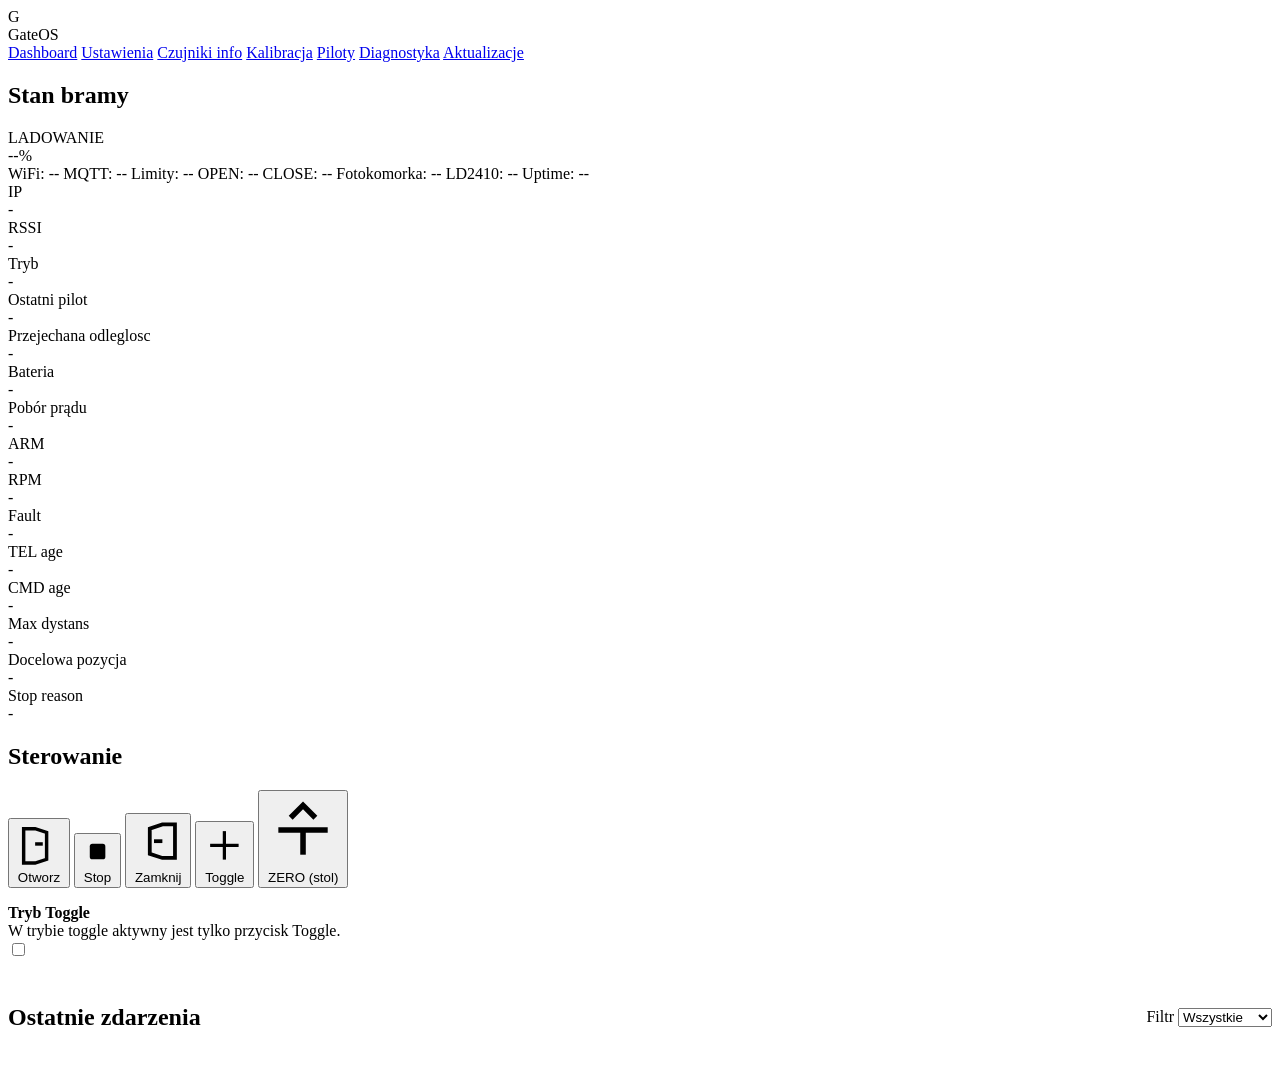
==== esp32/data/index.html @ d35eda63 "Restructure repository into esp32 and stm32 directories" ====
<!doctype html>
<html lang="pl">
<head>
  <meta charset="utf-8">
  <meta name="viewport" content="width=device-width,initial-scale=1">
  <title>GateOS - Dashboard</title>
  <link rel="stylesheet" href="/styles.css?v=20260102">
</head>
<body>
  <header class="topbar">
    <div class="topbar-inner">
      <div class="brand" aria-label="GateOS">
        <div class="logo">G</div>
        <div>GateOS</div>
      </div>
      <nav class="nav" aria-label="Nawigacja">
        <a class="active" href="/">Dashboard</a>
        <a href="/settings.html">Ustawienia</a>
        <a href="/sensors.html">Czujniki info</a>
        <a href="/calibration.html">Kalibracja</a>
        <a href="/remotes.html">Piloty</a>
        <a href="/settings.html#diagnostyka">Diagnostyka</a>
        <a href="/settings.html#ota">Aktualizacje</a>
      </nav>
    </div>
  </header>

  <main class="page">
    <div class="grid">
      <section class="card" style="--delay:0s">
        <h2>Stan bramy</h2>
        <div class="status-big" id="gateState">LADOWANIE</div>
        <div class="progress-track" aria-label="Postep">
          <div class="progress-bar" id="gateProgress"></div>
        </div>
        <div class="progress-label"><span id="gatePercent">--</span>%</div>
        <div class="chips">
          <span class="chip" id="wifiChip">WiFi: --</span>
          <span class="chip" id="mqttChip">MQTT: --</span>
          <span class="chip" id="limitsChip">Limity: --</span>
          <span class="chip" id="limitOpenChip">OPEN: --</span>
          <span class="chip" id="limitCloseChip">CLOSE: --</span>
          <span class="chip" id="photocellChip">Fotokomorka: --</span>
          <span class="chip" id="ld2410Chip">LD2410: --</span>
          <span class="chip" id="uptimeChip">Uptime: --</span>
        </div>
        <div class="metric-list">
          <div class="metric">
            <div class="label">IP</div>
            <div class="value" id="ipValue">-</div>
          </div>
          <div class="metric">
            <div class="label">RSSI</div>
            <div class="value" id="rssiValue">-</div>
          </div>
          <div class="metric">
            <div class="label">Tryb</div>
            <div class="value" id="wifiModeValue">-</div>
          </div>
          <div class="metric">
            <div class="label">Ostatni pilot</div>
            <div class="value" id="lastRemoteValue">-</div>
          </div>
          <div class="metric">
            <div class="label">Przejechana odleglosc</div>
            <div class="value" id="hbDistValue">-</div>
          </div>
          <div class="metric">
            <div class="label">Bateria</div>
            <div class="value" id="hbBatValue">-</div>
          </div>
          <div class="metric">
            <div class="label">Pobór prądu</div>
            <div class="value" id="hbIAValue">-</div>
          </div>
          <div class="metric">
            <div class="label">ARM</div>
            <div class="value" id="hbArmedValue">-</div>
          </div>
          <div class="metric">
            <div class="label">RPM</div>
            <div class="value" id="hbRpmValue">-</div>
          </div>
          <div class="metric">
            <div class="label">Fault</div>
            <div class="value" id="hbFaultValue">-</div>
          </div>
          <div class="metric">
            <div class="label">TEL age</div>
            <div class="value" id="hbTelAgeValue">-</div>
          </div>
          <div class="metric">
            <div class="label">CMD age</div>
            <div class="value" id="hbCmdAgeValue">-</div>
          </div>
          <div class="metric">
            <div class="label">Max dystans</div>
            <div class="value" id="maxDistanceValue">-</div>
          </div>
          <div class="metric">
            <div class="label">Docelowa pozycja</div>
            <div class="value" id="targetPositionValue">-</div>
          </div>
          <div class="metric">
            <div class="label">Stop reason</div>
            <div class="value" id="gateStopReasonValue">-</div>
          </div>
        </div>
      </section>

      <section class="card" style="--delay:0.05s">
        <h2>Sterowanie</h2>
        <div class="controls">
          <button id="openBtn" class="btn primary" aria-label="Otworz">
            <svg viewBox="0 0 24 24" fill="none" stroke="currentColor" stroke-width="1.8">
              <path d="M4 20V4h6l6 2v14l-6 2H4Z"/>
              <path d="M10 12h4"/>
            </svg>
            Otworz
          </button>
          <button id="stopBtn" class="btn warn" aria-label="Stop">
            <svg viewBox="0 0 24 24" fill="currentColor">
              <rect x="6" y="6" width="12" height="12" rx="2"/>
            </svg>
            Stop
          </button>
          <button id="closeBtn" class="btn danger" aria-label="Zamknij">
            <svg viewBox="0 0 24 24" fill="none" stroke="currentColor" stroke-width="1.8">
              <path d="M20 20V4h-6L8 6v12l6 2h6Z"/>
              <path d="M10 12h4"/>
            </svg>
            Zamknij
          </button>
          <button id="toggleBtn" class="btn ghost" aria-label="Toggle">
            <svg viewBox="0 0 24 24" fill="none" stroke="currentColor" stroke-width="1.8">
              <path d="M4 12h16"/>
              <path d="M12 4v16"/>
            </svg>
            Toggle
          </button>
          <button id="zeroBtn" class="btn ghost" aria-label="Ustaw ZERO (stol)">
            <svg viewBox="0 0 24 24" fill="none" stroke="currentColor" stroke-width="1.8">
              <path d="M4 12h16"/>
              <path d="M12 12v8"/>
              <path d="M8 8l4-4 4 4"/>
            </svg>
            ZERO (stol)
          </button>
        </div>
        <div class="toggle-row" style="margin-top:16px">
          <div>
            <strong>Tryb Toggle</strong>
            <div class="info-row">W trybie toggle aktywny jest tylko przycisk Toggle.</div>
          </div>
          <label class="switch">
            <input type="checkbox" id="toggleMode">
            <span class="slider"></span>
          </label>
        </div>
        <div class="alert" id="safetyAlert" style="display:none;margin-top:12px">
          Wykryto blad lub przeszkode. Akcje moga byc zablokowane.
        </div>
      </section>
    </div>

    <section class="card" style="--delay:0.1s;margin-top:24px">
      <div style="display:flex;align-items:center;justify-content:space-between;gap:12px;flex-wrap:wrap">
        <h2>Ostatnie zdarzenia</h2>
        <div class="field" style="max-width:180px">
          <label for="eventFilter">Filtr</label>
          <select id="eventFilter">
            <option value="all">Wszystkie</option>
            <option value="info">Info</option>
            <option value="warn">Ostrzezenia</option>
            <option value="error">Bledy</option>
          </select>
        </div>
      </div>
      <ul class="event-list" id="eventList"></ul>
    </section>
  </main>

  <div class="toast" id="toast" role="status" aria-live="polite"></div>
  <script src="/script.js?v=20260102"></script>
</body>
</html>
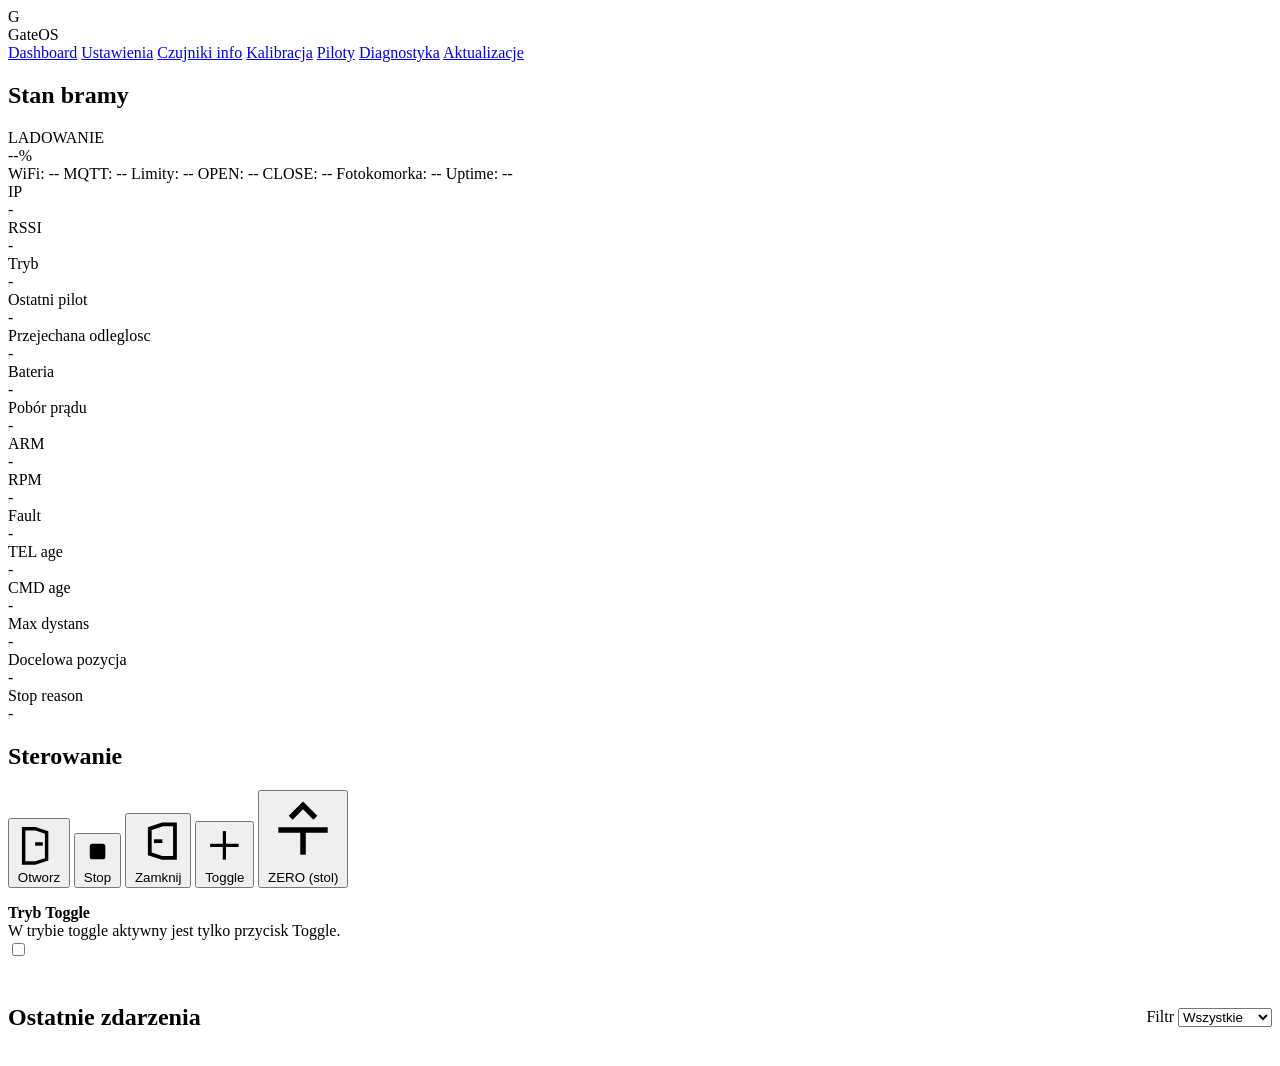
==== commit 4405db53: "Remove LD2410 and harden clean-boot state" ====
--- a/esp32/data/index.html
+++ b/esp32/data/index.html
@@ -41,7 +41,6 @@
           <span class="chip" id="limitOpenChip">OPEN: --</span>
           <span class="chip" id="limitCloseChip">CLOSE: --</span>
           <span class="chip" id="photocellChip">Fotokomorka: --</span>
-          <span class="chip" id="ld2410Chip">LD2410: --</span>
           <span class="chip" id="uptimeChip">Uptime: --</span>
         </div>
         <div class="metric-list">
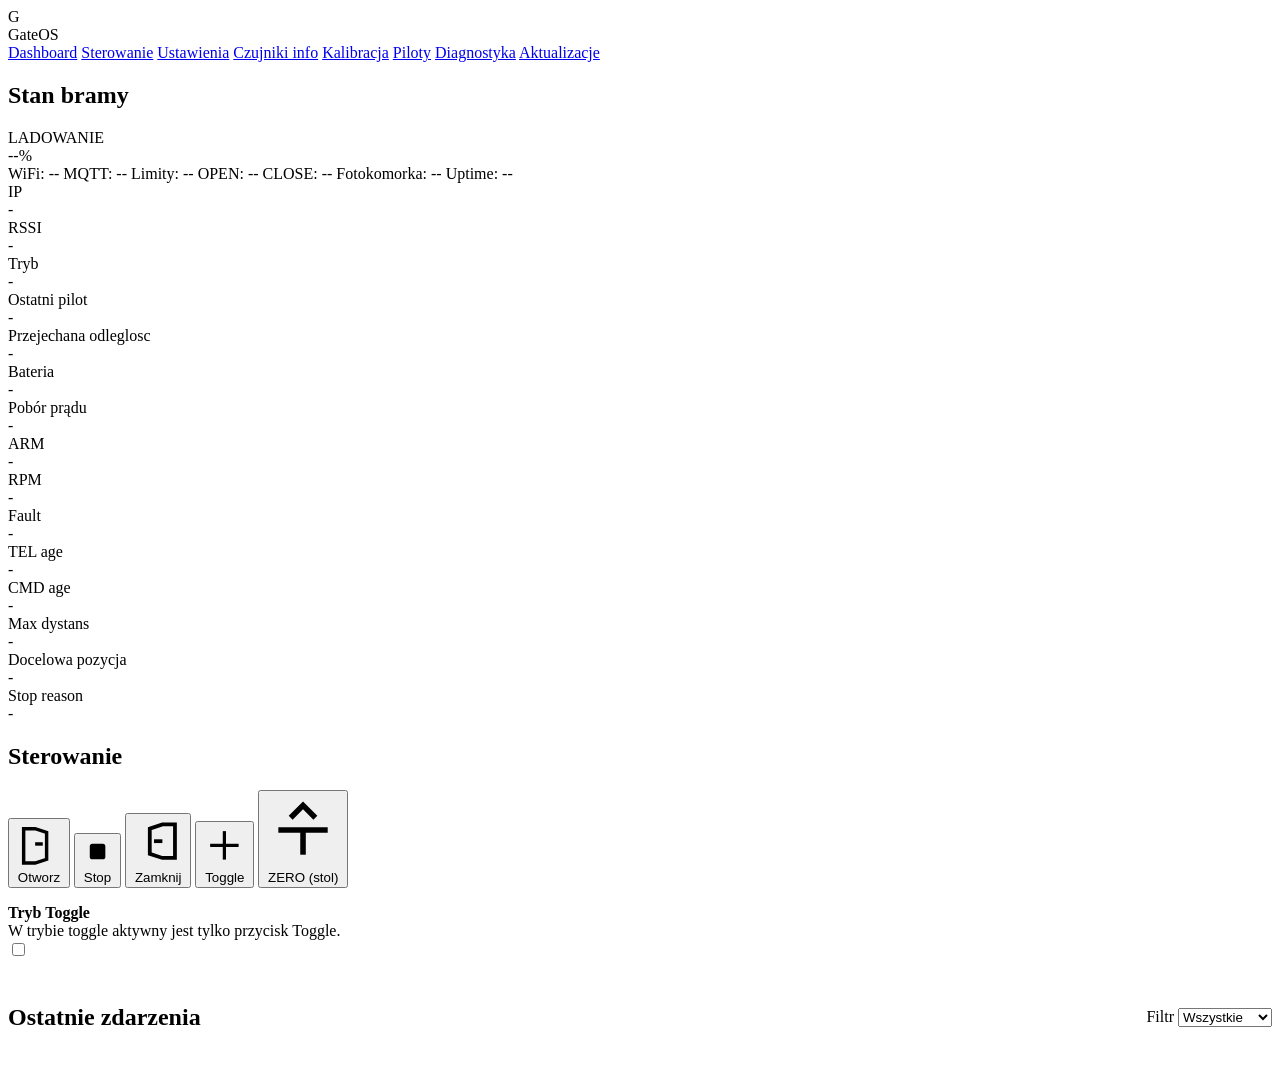
==== commit 49d506c4: "feat: add mobile-friendly gate control page with live position animation" ====
--- a/esp32/data/index.html
+++ b/esp32/data/index.html
@@ -15,6 +15,7 @@
       </div>
       <nav class="nav" aria-label="Nawigacja">
         <a class="active" href="/">Dashboard</a>
+        <a href="/control.html">Sterowanie</a>
         <a href="/settings.html">Ustawienia</a>
         <a href="/sensors.html">Czujniki info</a>
         <a href="/calibration.html">Kalibracja</a>
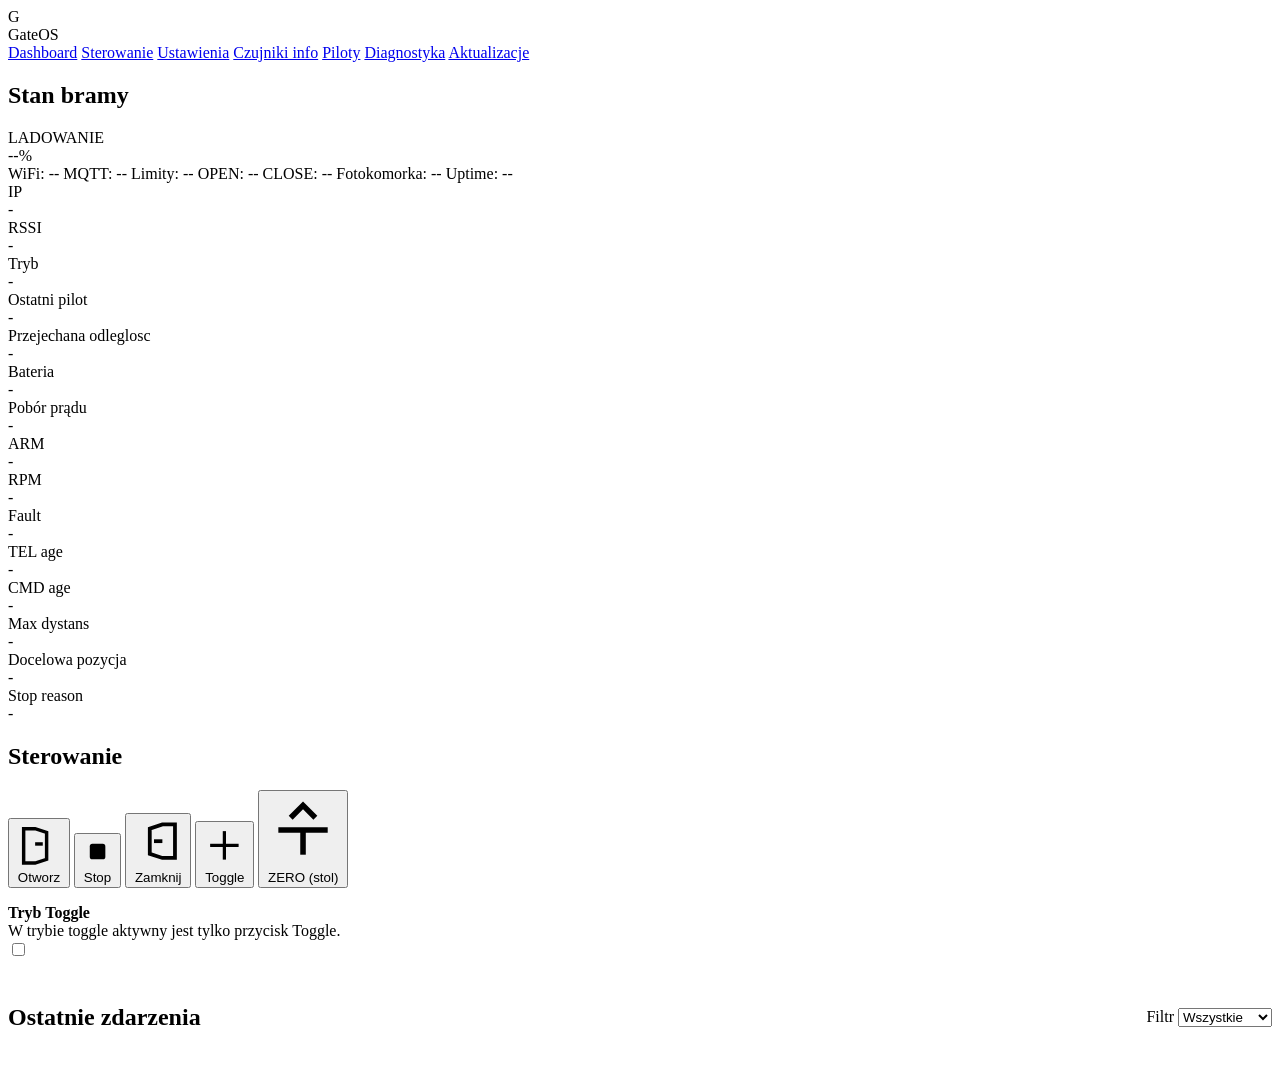
==== commit cbb7a701: "fix: firmware build version visible in WebUI (/api/status build field) - Add out[build] = FW_VERSION" ====
--- a/esp32/data/index.html
+++ b/esp32/data/index.html
@@ -18,7 +18,6 @@
         <a href="/control.html">Sterowanie</a>
         <a href="/settings.html">Ustawienia</a>
         <a href="/sensors.html">Czujniki info</a>
-        <a href="/calibration.html">Kalibracja</a>
         <a href="/remotes.html">Piloty</a>
         <a href="/settings.html#diagnostyka">Diagnostyka</a>
         <a href="/settings.html#ota">Aktualizacje</a>
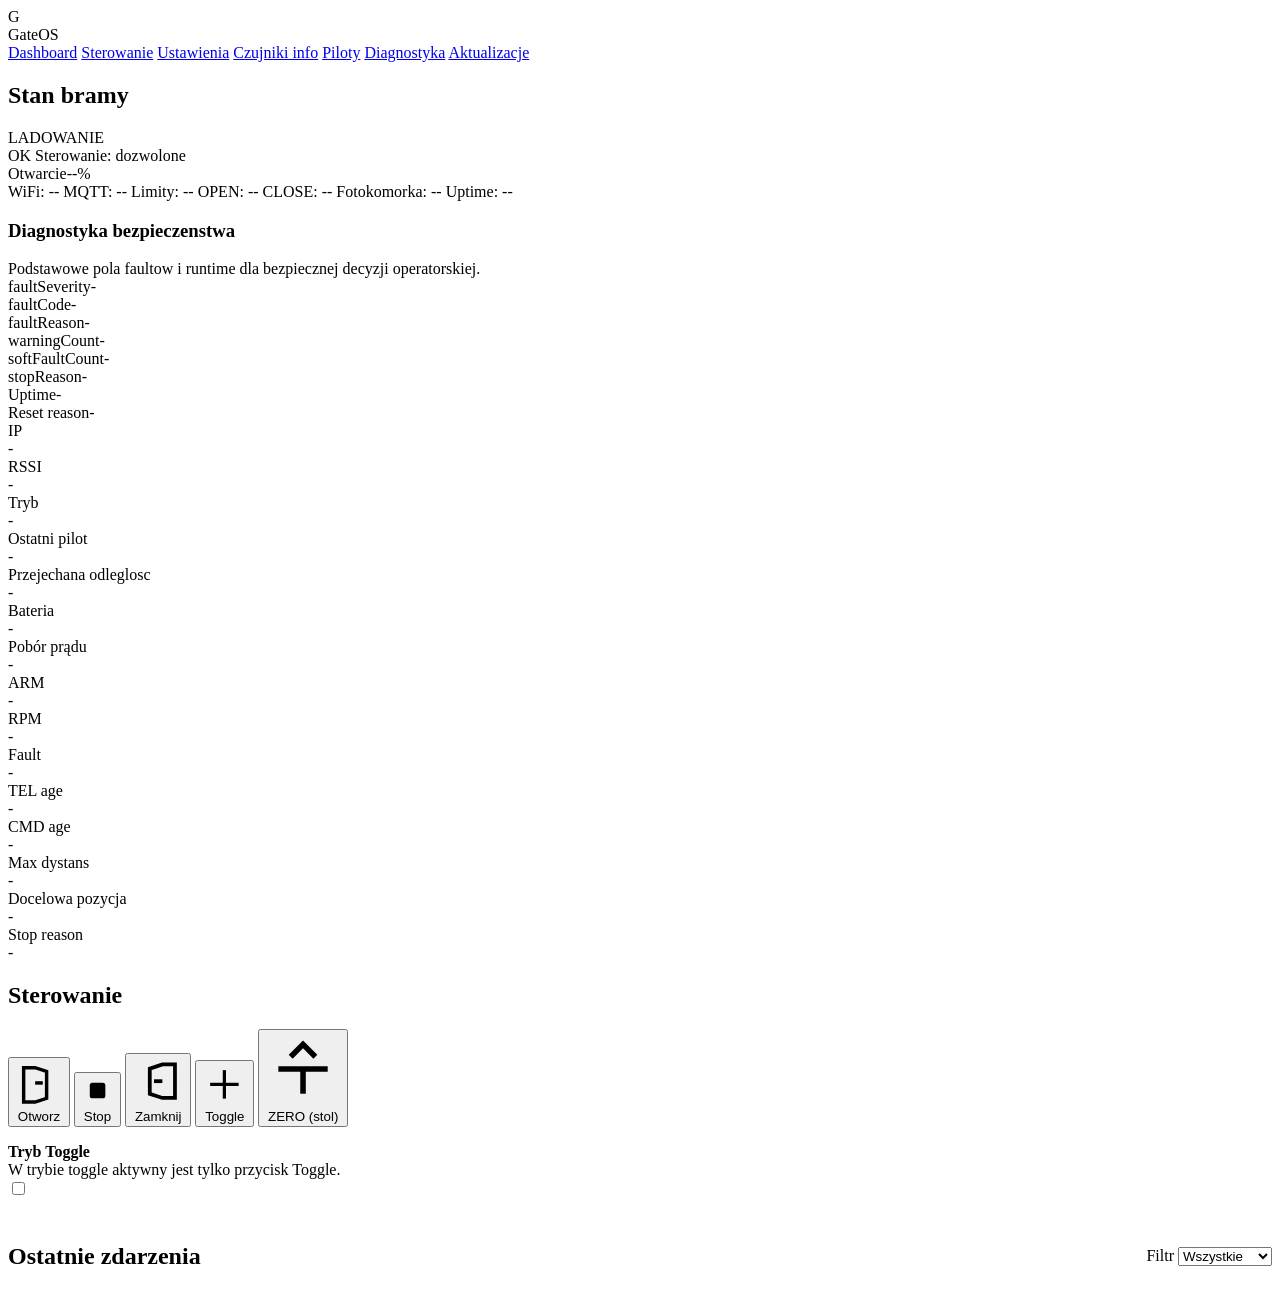
==== commit ebb5ff4d: "Align ETAP 2 fault surfaces and WebUI status" ====
--- a/esp32/data/index.html
+++ b/esp32/data/index.html
@@ -30,10 +30,14 @@
       <section class="card" style="--delay:0s">
         <h2>Stan bramy</h2>
         <div class="status-big" id="gateState">LADOWANIE</div>
-        <div class="progress-track" aria-label="Postep">
+        <div class="status-summary">
+          <span class="status-pill ok" id="safetyBadge">OK</span>
+          <span class="status-pill neutral" id="controlBadge">Sterowanie: dozwolone</span>
+        </div>
+        <div class="progress-track" aria-label="Otwarcie bramy">
           <div class="progress-bar" id="gateProgress"></div>
         </div>
-        <div class="progress-label"><span id="gatePercent">--</span>%</div>
+        <div class="progress-label"><span class="progress-label-title">Otwarcie</span><span id="gatePercent">--</span>%</div>
         <div class="chips">
           <span class="chip" id="wifiChip">WiFi: --</span>
           <span class="chip" id="mqttChip">MQTT: --</span>
@@ -42,6 +46,22 @@
           <span class="chip" id="limitCloseChip">CLOSE: --</span>
           <span class="chip" id="photocellChip">Fotokomorka: --</span>
           <span class="chip" id="uptimeChip">Uptime: --</span>
+        </div>
+        <div class="diagnostic-panel">
+          <div class="diagnostic-panel-header">
+            <h3>Diagnostyka bezpieczenstwa</h3>
+            <div class="info-row">Podstawowe pola faultow i runtime dla bezpiecznej decyzji operatorskiej.</div>
+          </div>
+          <div class="status-grid compact-grid">
+            <div class="status-line"><span>faultSeverity</span><span id="faultSeverityValue">-</span></div>
+            <div class="status-line"><span>faultCode</span><span id="faultCodeValue">-</span></div>
+            <div class="status-line"><span>faultReason</span><span id="faultReasonValue">-</span></div>
+            <div class="status-line"><span>warningCount</span><span id="warningCountValue">-</span></div>
+            <div class="status-line"><span>softFaultCount</span><span id="softFaultCountValue">-</span></div>
+            <div class="status-line"><span>stopReason</span><span id="stopReasonValue">-</span></div>
+            <div class="status-line"><span>Uptime</span><span id="diagUptimeValue">-</span></div>
+            <div class="status-line"><span>Reset reason</span><span id="resetReasonValue">-</span></div>
+          </div>
         </div>
         <div class="metric-list">
           <div class="metric">
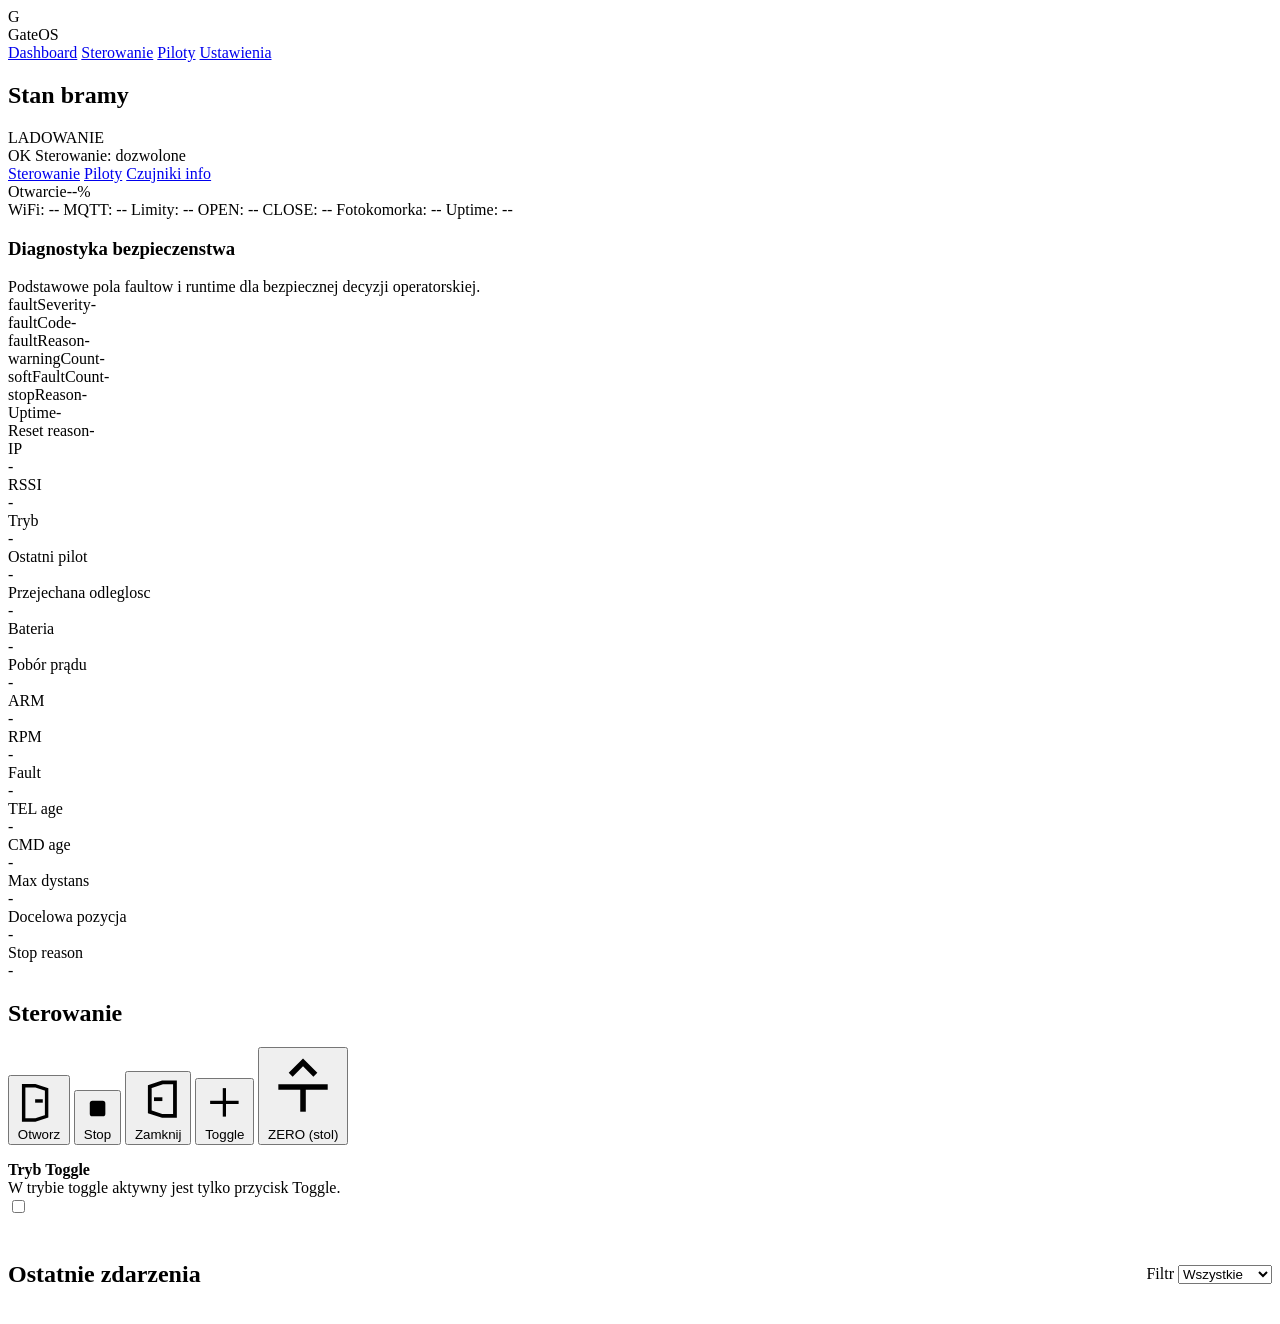
==== commit 0ad0923b: "Harden ESP32 web UI config and auth flows" ====
--- a/esp32/data/index.html
+++ b/esp32/data/index.html
@@ -4,7 +4,7 @@
   <meta charset="utf-8">
   <meta name="viewport" content="width=device-width,initial-scale=1">
   <title>GateOS - Dashboard</title>
-  <link rel="stylesheet" href="/styles.css?v=20260102">
+  <link rel="stylesheet" href="/styles.css?v=20260515a">
 </head>
 <body>
   <header class="topbar">
@@ -16,23 +16,25 @@
       <nav class="nav" aria-label="Nawigacja">
         <a class="active" href="/">Dashboard</a>
         <a href="/control.html">Sterowanie</a>
+        <a href="/remotes.html">Piloty</a>
         <a href="/settings.html">Ustawienia</a>
-        <a href="/sensors.html">Czujniki info</a>
-        <a href="/remotes.html">Piloty</a>
-        <a href="/settings.html#diagnostyka">Diagnostyka</a>
-        <a href="/settings.html#ota">Aktualizacje</a>
       </nav>
     </div>
   </header>
 
-  <main class="page">
+  <main class="page dashboard-page">
     <div class="grid">
-      <section class="card" style="--delay:0s">
+      <section class="card dashboard-status-card" style="--delay:0s">
         <h2>Stan bramy</h2>
         <div class="status-big" id="gateState">LADOWANIE</div>
         <div class="status-summary">
           <span class="status-pill ok" id="safetyBadge">OK</span>
           <span class="status-pill neutral" id="controlBadge">Sterowanie: dozwolone</span>
+        </div>
+        <div class="section-shortcuts dashboard-shortcuts" aria-label="Szybkie przejscia">
+          <a class="section-shortcut" href="/control.html">Sterowanie</a>
+          <a class="section-shortcut" href="/remotes.html">Piloty</a>
+          <a class="section-shortcut" href="/sensors.html">Czujniki info</a>
         </div>
         <div class="progress-track" aria-label="Otwarcie bramy">
           <div class="progress-bar" id="gateProgress"></div>
@@ -127,7 +129,7 @@
         </div>
       </section>
 
-      <section class="card" style="--delay:0.05s">
+      <section class="card dashboard-controls-card" style="--delay:0.05s">
         <h2>Sterowanie</h2>
         <div class="controls">
           <button id="openBtn" class="btn primary" aria-label="Otworz">
@@ -200,6 +202,7 @@
   </main>
 
   <div class="toast" id="toast" role="status" aria-live="polite"></div>
-  <script src="/script.js?v=20260102"></script>
+  <script src="/webui-core.js?v=20260515b"></script>
+  <script src="/script.js?v=20260515b"></script>
 </body>
 </html>
